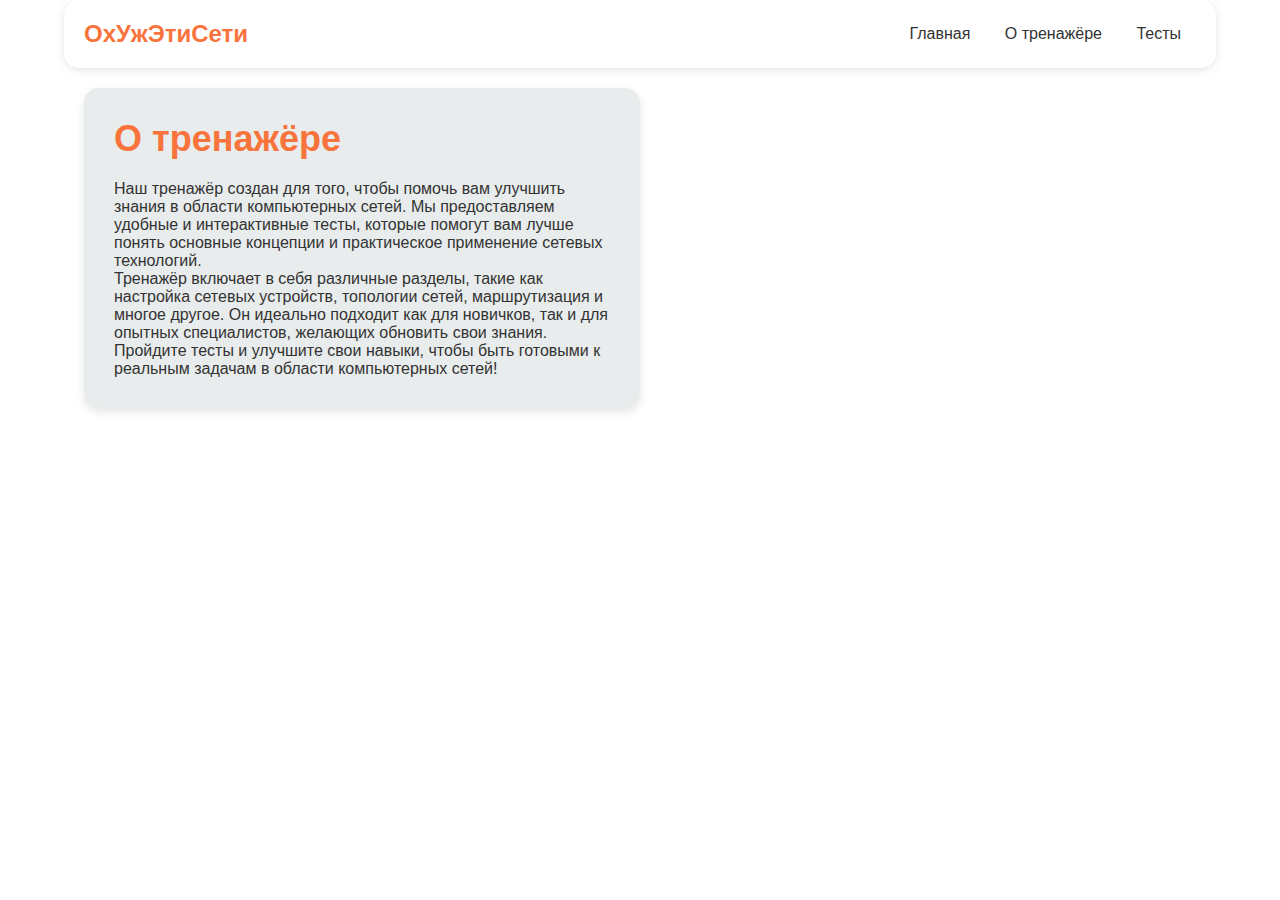
==== about.html @ 2da31a82 "кислов д.с._работа с стилями и страницой с тестами" ====
<!DOCTYPE html>
<html lang="ru">
<head>
    <meta charset="UTF-8">
    <meta name="viewport" content="width=device-width, initial-scale=1.0">
    <title>О тренажёре</title>
    <link rel="stylesheet" href="style.css">
</head>
<body>
    <div class="container">
        <header class="header">
            <div class="logo"><a href="index.html">ОхУжЭтиСети</a></div>
            <nav class="nav">
                <a href="index.html">Главная</a>
                <a href="about.html">О тренажёре</a>
                <a href="tests.html">Тесты</a>
            </nav>
        </header>
        <main class="content">
            <section class="intro">
                <h1>О тренажёре</h1>
                <p>Наш тренажёр создан для того, чтобы помочь вам улучшить знания в области компьютерных сетей. Мы предоставляем удобные и интерактивные тесты, которые помогут вам лучше понять основные концепции и практическое применение сетевых технологий.</p>
                <p>Тренажёр включает в себя различные разделы, такие как настройка сетевых устройств, топологии сетей, маршрутизация и многое другое. Он идеально подходит как для новичков, так и для опытных специалистов, желающих обновить свои знания.</p>
                <p>Пройдите тесты и улучшите свои навыки, чтобы быть готовыми к реальным задачам в области компьютерных сетей!</p>
            </section>
        </main>
    </div>
</body>
</html>
---- style.css ----
/* Общие стили */
* {
    margin: 0;
    padding: 0;
    box-sizing: border-box;
    font-family: Arial, sans-serif;
}

body {
    background-color: #fff;
    color: #333;
}

.container {
    width: 90%;
    max-width: 1200px;
    margin: 0 auto;
}

/* Шапка */
.header {
    display: flex;
    justify-content: space-between;
    align-items: center;
    padding: 20px;
    background: #fff;
    color: #333;
    border-radius: 15px;
    box-shadow: 0 2px 10px rgba(0, 0, 0, 0.1);
}

.logo a {
    font-size: 24px;
    font-weight: bold;
    text-decoration: none;
    color: #f8743c;
}

.nav a {
    color: #333;
    text-decoration: none;
    margin: 0 15px;
    transition: color 0.3s ease;
}

.nav a:hover {
    color: #f8743c;
}

/* Контент */
.content {
    display: flex;
    justify-content: space-between;
    align-items: center;
    height: 80vh;
    padding: 20px;
}

.intro {
    max-width: 50%;
    background: #e8ecec;
    padding: 30px;
    border-radius: 15px;
    box-shadow: 0 4px 10px rgba(0, 0, 0, 0.1);
}

h1 {
    font-size: 36px;
    margin-bottom: 20px;
    color: #f8743c;
}

.btn {
    display: inline-block;
    margin-top: 20px;
    padding: 10px 20px;
    background: #f8743c;
    color: #fff;
    text-decoration: none;
    border-radius: 10px;
    transition: background 0.3s ease;
}

.btn:hover {
    background: #e6632a;
}

/* Заглушка для фото */
.image-placeholder {
    width: 300px;
    height: 300px;
    background: #e8ecec;
    display: flex;
    align-items: center;
    justify-content: center;
    font-size: 20px;
    color: #666;
    border-radius: 15px;
    box-shadow: 0 4px 10px rgba(0, 0, 0, 0.1);
}
/* Обертка для контента на странице тестов */
.content {
    display: flex;
    justify-content: space-between;
    align-items: flex-start;
    padding: 20px;
}

/* Левая панель с темами */
.sidebar {
    width: 25%;
    padding: 20px;
    background-color: #e8ecec;
    border-radius: 15px;
    box-shadow: 0 2px 10px rgba(0, 0, 0, 0.1);
}

.sidebar h2 {
    margin-bottom: 15px;
    color: #f8743c;
}

.sidebar ul {
    list-style: none;
    padding: 0;
}

.sidebar ul li {
    margin: 10px 0;
}

.sidebar a {
    color: #333;
    text-decoration: none;
    font-weight: bold;
    display: block;
    padding: 10px;
    border-radius: 10px;
    transition: background 0.3s ease;
}

.sidebar a:hover {
    background-color: #f8743c;
    color: #fff;
}

/* Блок с тестами */
.test-container {
    width: 70%;
    padding: 20px;
    background-color: #e8ecec; /* Добавлен фон */
    border-radius: 15px;
    box-shadow: 0 4px 10px rgba(0, 0, 0, 0.1);
}

.test-container h2 {
    margin-bottom: 20px;
    color: #f8743c;
}

#test-content {
    display: flex;
    flex-direction: column;
}

.test-question {
    margin-bottom: 15px;
}

.test-question p {
    font-size: 18px;
}

.test-question label {
    display: block;
    margin: 5px 0;
}

.test-question input {
    margin-right: 10px;
}

/* Адаптивность */
@media (max-width: 768px) {
    .content {
        flex-direction: column;
        text-align: center;
        padding: 20px 0;
    }

    .sidebar {
        width: 100%;
        margin-bottom: 20px;
    }

    .test-container {
        width: 100%;
    }
}
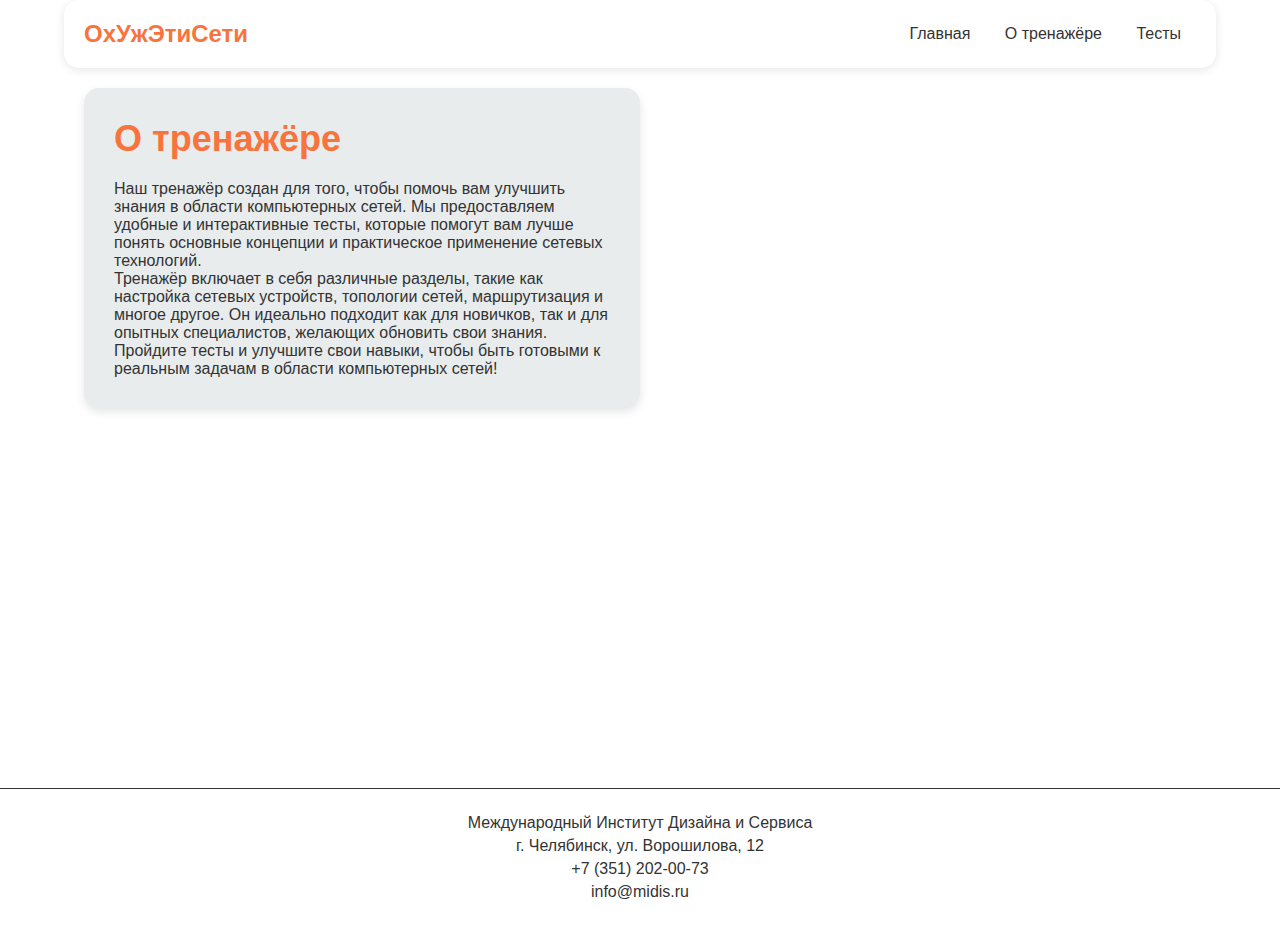
==== commit 4f8edcfa: "кислов д.с._добавил подвал и сделал пару тестов для проверки" ====
--- a/about.html
+++ b/about.html
@@ -26,4 +26,10 @@
         </main>
     </div>
 </body>
+<footer class="footer">
+    <p>Международный Институт Дизайна и Сервиса</p>
+    <p>г. Челябинск, ул. Ворошилова, 12</p>
+    <p>+7 (351) 202-00-73</p>
+    <p>info@midis.ru</p>
+</footer>
 </html>
--- a/style.css
+++ b/style.css
@@ -197,3 +197,16 @@
         width: 100%;
     }
 }
+
+.footer {
+    background-color: #fff;
+    border-top: 1px solid #333;
+    text-align: center;
+    padding: 20px;
+    font-size: 16px;
+    color: #333;
+}
+
+.footer p {
+    margin: 5px 0;
+}
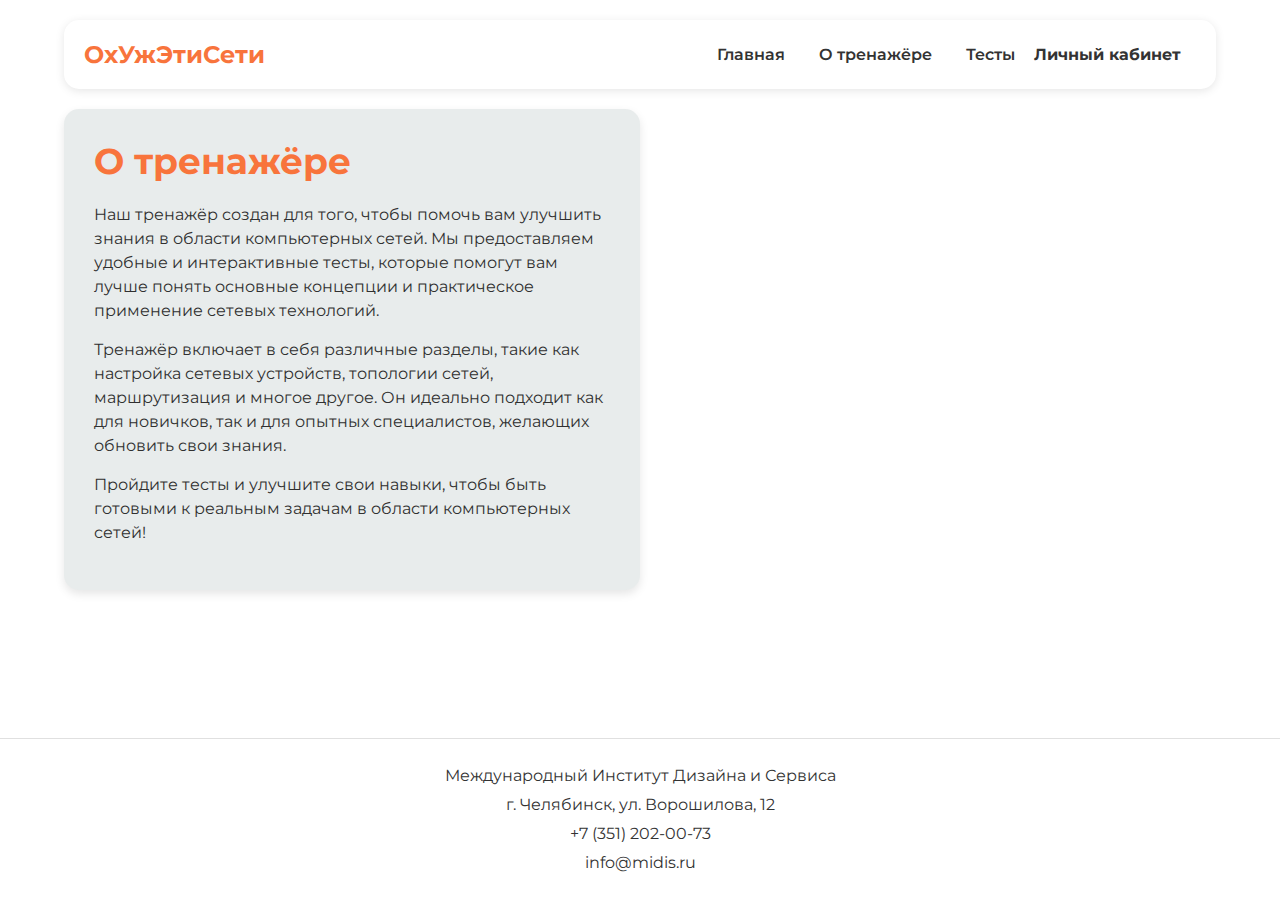
==== commit ccae9392: "кислов д.с._2 задание" ====
--- a/about.html
+++ b/about.html
@@ -4,16 +4,26 @@
     <meta charset="UTF-8">
     <meta name="viewport" content="width=device-width, initial-scale=1.0">
     <title>О тренажёре</title>
+    <link href="https://fonts.googleapis.com/css2?family=Montserrat:wght@600&display=swap" rel="stylesheet">
     <link rel="stylesheet" href="style.css">
+    <script src="script.js" defer></script>
 </head>
 <body>
     <div class="container">
         <header class="header">
             <div class="logo"><a href="index.html">ОхУжЭтиСети</a></div>
+            <div class="burger-menu" onclick="toggleMenu()">
+                <div></div>
+                <div></div>
+                <div></div>
+            </div>
             <nav class="nav">
-                <a href="index.html">Главная</a>
-                <a href="about.html">О тренажёре</a>
-                <a href="tests.html">Тесты</a>
+                <div class="nav-links">
+                    <a href="index.html">Главная</a>
+                    <a href="about.html">О тренажёре</a>
+                    <a href="tests.html">Тесты</a>
+                    <a href="results.html">Личный кабинет</a>
+                </div>
             </nav>
         </header>
         <main class="content">
--- a/style.css
+++ b/style.css
@@ -1,23 +1,25 @@
-/* Общие стили */
 * {
     margin: 0;
     padding: 0;
     box-sizing: border-box;
-    font-family: Arial, sans-serif;
+    font-family: 'Montserrat', sans-serif;
 }
 
 body {
     background-color: #fff;
-    color: #333;
+    color: #303030;
+    min-height: 100vh;
+    display: flex;
+    flex-direction: column;
 }
 
 .container {
     width: 90%;
     max-width: 1200px;
     margin: 0 auto;
-}
-
-/* Шапка */
+    flex: 1;
+}
+
 .header {
     display: flex;
     justify-content: space-between;
@@ -27,6 +29,7 @@
     color: #333;
     border-radius: 15px;
     box-shadow: 0 2px 10px rgba(0, 0, 0, 0.1);
+    margin-top: 20px;
 }
 
 .logo a {
@@ -36,24 +39,41 @@
     color: #f8743c;
 }
 
+.burger-menu {
+    display: none;
+    flex-direction: column;
+    cursor: pointer;
+}
+
+.burger-menu div {
+    width: 30px;
+    height: 4px;
+    background-color: #333;
+    margin: 5px;
+    transition: transform 0.3s, opacity 0.3s;
+}
+
+.nav {
+    display: flex;
+}
+
 .nav a {
     color: #333;
     text-decoration: none;
     margin: 0 15px;
     transition: color 0.3s ease;
+    font-weight: 600;
 }
 
 .nav a:hover {
     color: #f8743c;
 }
 
-/* Контент */
 .content {
     display: flex;
     justify-content: space-between;
-    align-items: center;
-    height: 80vh;
-    padding: 20px;
+    padding: 20px 0;
+    flex: 1;
 }
 
 .intro {
@@ -68,6 +88,18 @@
     font-size: 36px;
     margin-bottom: 20px;
     color: #f8743c;
+}
+
+h2 {
+    font-size: 28px;
+    margin-bottom: 20px;
+    color: #f8743c;
+}
+
+p {
+    margin-bottom: 15px;
+    line-height: 1.5;
+    font-weight: 400;
 }
 
 .btn {
@@ -79,34 +111,33 @@
     text-decoration: none;
     border-radius: 10px;
     transition: background 0.3s ease;
+    border: none;
+    cursor: pointer;
+    font-weight: 600;
 }
 
 .btn:hover {
     background: #e6632a;
 }
 
-/* Заглушка для фото */
 .image-placeholder {
-    width: 300px;
+    width: 45%;
     height: 300px;
     background: #e8ecec;
     display: flex;
     align-items: center;
     justify-content: center;
-    font-size: 20px;
-    color: #666;
     border-radius: 15px;
     box-shadow: 0 4px 10px rgba(0, 0, 0, 0.1);
-}
-/* Обертка для контента на странице тестов */
-.content {
-    display: flex;
-    justify-content: space-between;
-    align-items: flex-start;
-    padding: 20px;
-}
-
-/* Левая панель с темами */
+    overflow: hidden;
+}
+
+.image-placeholder img {
+    width: 100%;
+    height: 100%;
+    object-fit: cover;
+}
+
 .sidebar {
     width: 25%;
     padding: 20px;
@@ -132,7 +163,7 @@
 .sidebar a {
     color: #333;
     text-decoration: none;
-    font-weight: bold;
+    font-weight: 600;
     display: block;
     padding: 10px;
     border-radius: 10px;
@@ -144,48 +175,186 @@
     color: #fff;
 }
 
-/* Блок с тестами */
 .test-container {
     width: 70%;
     padding: 20px;
-    background-color: #e8ecec; /* Добавлен фон */
+    background-color: #e8ecec;
     border-radius: 15px;
     box-shadow: 0 4px 10px rgba(0, 0, 0, 0.1);
-}
-
-.test-container h2 {
+    margin-left: 20px;
+}
+
+#test-content {
+    display: flex;
+    flex-direction: column;
+}
+
+.test-question {
     margin-bottom: 20px;
-    color: #f8743c;
-}
-
-#test-content {
-    display: flex;
-    flex-direction: column;
-}
-
-.test-question {
-    margin-bottom: 15px;
+    background: #fff;
+    padding: 15px;
+    border-radius: 10px;
+    box-shadow: 0 2px 5px rgba(0, 0, 0, 0.1);
 }
 
 .test-question p {
     font-size: 18px;
+    font-weight: 600;
+    margin-bottom: 10px;
 }
 
 .test-question label {
     display: block;
-    margin: 5px 0;
+    margin: 8px 0;
+    padding: 8px;
+    border-radius: 5px;
+    transition: background 0.2s;
+    cursor: pointer;
+}
+
+.test-question label:hover {
+    background: #f0f0f0;
 }
 
 .test-question input {
     margin-right: 10px;
-}
-
-/* Адаптивность */
+    cursor: pointer;
+}
+
+.drag-drop-container {
+    display: flex;
+    flex-wrap: wrap;
+    gap: 15px;
+    margin-top: 15px;
+}
+
+.drag-item {
+    background: #fff;
+    padding: 10px 15px;
+    border-radius: 8px;
+    box-shadow: 0 2px 5px rgba(0, 0, 0, 0.1);
+    cursor: grab;
+    user-select: none;
+    transition: transform 0.2s;
+}
+
+.drag-item:active {
+    cursor: grabbing;
+    transform: scale(1.05);
+}
+
+.drop-zone {
+    min-height: 100px;
+    border: 2px dashed #f8743c;
+    border-radius: 10px;
+    padding: 15px;
+    margin-top: 15px;
+    display: flex;
+    flex-wrap: wrap;
+    gap: 10px;
+    align-items: flex-start;
+}
+
+.drag-drop-question {
+    margin-bottom: 30px;
+}
+
+.drag-drop-question img {
+    max-width: 100%;
+    height: auto;
+    border-radius: 8px;
+    margin-top: 10px;
+    box-shadow: 0 2px 5px rgba(0, 0, 0, 0.1);
+}
+
+.modal {
+    display: none;
+    position: fixed;
+    z-index: 1000;
+    left: 0;
+    top: 0;
+    width: 100%;
+    height: 100%;
+    background-color: rgba(0, 0, 0, 0.5);
+    justify-content: center;
+    align-items: center;
+}
+
+.modal-content {
+    background-color: #fff;
+    padding: 30px;
+    border-radius: 15px;
+    width: 90%;
+    max-width: 500px;
+    box-shadow: 0 5px 15px rgba(0, 0, 0, 0.3);
+    position: relative;
+}
+
+.close {
+    position: absolute;
+    top: 15px;
+    right: 20px;
+    font-size: 28px;
+    font-weight: bold;
+    color: #aaa;
+    cursor: pointer;
+}
+
+.close:hover {
+    color: #f8743c;
+}
+
+#modal-text {
+    margin-bottom: 20px;
+    font-size: 18px;
+    line-height: 1.5;
+}
+
+#modal-close-btn {
+    display: block;
+    margin: 20px auto 0;
+}
+
 @media (max-width: 768px) {
+    .header {
+        flex-direction: column;
+        align-items: flex-start;
+    }
+
+    .nav {
+        flex-direction: column;
+        width: 100%;
+        display: none;
+    }
+
+    .nav.active {
+        display: flex;
+    }
+
+    .nav a {
+        margin: 5px 0;
+        padding: 10px;
+    }
+
+    .burger-menu {
+        display: flex;
+        position: absolute;
+        top: 20px;
+        right: 20px;
+    }
+
     .content {
         flex-direction: column;
-        text-align: center;
-        padding: 20px 0;
+    }
+
+    .intro {
+        max-width: 100%;
+        margin-bottom: 20px;
+    }
+
+    .image-placeholder {
+        width: 100%;
+        height: 200px;
     }
 
     .sidebar {
@@ -195,18 +364,450 @@
 
     .test-container {
         width: 100%;
+        margin-left: 0;
+    }
+
+    .modal-content {
+        width: 95%;
+        padding: 20px;
+    }
+}
+
+@media (max-width: 480px) {
+    h1 {
+        font-size: 28px;
+    }
+
+    h2 {
+        font-size: 24px;
+    }
+
+    .intro, .sidebar, .test-container {
+        padding: 15px;
     }
 }
 
 .footer {
     background-color: #fff;
-    border-top: 1px solid #333;
+    border-top: 1px solid #e0e0e0;
     text-align: center;
     padding: 20px;
     font-size: 16px;
     color: #333;
+    margin-top: 30px;
 }
 
 .footer p {
     margin: 5px 0;
-}
+    font-weight: 400;
+}
+
+
+/* Современные анимации */
+@keyframes fadeIn {
+    from { opacity: 0; transform: translateY(10px) scale(0.98); }
+    to { opacity: 1; transform: translateY(0) scale(1); }
+}
+
+@keyframes float {
+    0% { transform: translateY(0); }
+    50% { transform: translateY(-5px); }
+    100% { transform: translateY(0); }
+}
+
+@keyframes gradientPulse {
+    0% { background-position: 0% 50%; }
+    50% { background-position: 100% 50%; }
+    100% { background-position: 0% 50%; }
+}
+
+.animated {
+    animation: fadeIn 0.6s cubic-bezier(0.22, 1, 0.36, 1) forwards;
+}
+
+.btn-pulse {
+    background: linear-gradient(135deg, #f8743c, #e6632a, #f8743c);
+    background-size: 200% 200%;
+    animation: gradientPulse 3s ease infinite;
+    border: none;
+    color: white;
+}
+
+.drag-item {
+    transition: all 0.3s cubic-bezier(0.25, 0.8, 0.25, 1);
+    box-shadow: 0 1px 3px rgba(0,0,0,0.12);
+}
+
+.drag-item:hover {
+    transform: translateY(-2px);
+    box-shadow: 0 4px 12px rgba(0,0,0,0.15);
+}
+
+.drop-zone {
+    min-height: 120px;
+    background: rgba(248, 116, 60, 0.05);
+    transition: all 0.3s ease;
+}
+
+.drop-zone.highlight {
+    background: rgba(248, 116, 60, 0.1);
+    box-shadow: inset 0 0 0 2px #f8743c;
+}
+
+.sequence-instruction {
+    font-size: 14px;
+    color: #666;
+    margin: 10px 0;
+    font-weight: 400;
+}
+
+.buttons-container {
+    display: flex;
+    gap: 10px;
+    margin-top: 15px;
+}
+
+/* Стили для последовательности в drop-zone */
+.drop-zone .drag-item {
+    width: 100%;
+    margin-bottom: 8px;
+    position: relative;
+    padding-left: 30px;
+}
+
+.drop-zone .drag-item::before {
+    content: "";
+    position: absolute;
+    left: 10px;
+    top: 50%;
+    transform: translateY(-50%);
+    width: 15px;
+    height: 15px;
+    background-color: #f8743c;
+    border-radius: 50%;
+}
+
+.drop-zone .drag-item:last-child {
+    margin-bottom: 0;
+}
+
+/* Анимация при правильном ответе */
+.correct-animation {
+    animation: float 0.6s ease, fadeIn 0.4s ease;
+}
+
+/* Адаптивные стили */
+@media (max-width: 768px) {
+    .drag-drop-container, .drop-zone {
+        width: 100%;
+    }
+    
+    .buttons-container {
+        flex-direction: column;
+    }
+    
+    .btn, .reset-btn {
+        width: 100%;
+    }
+}
+/* Стили для логотипа */
+.site-logo {
+    height: 40px;
+    margin-right: 10px;
+    vertical-align: middle;
+}
+
+.logo {
+    display: flex;
+    align-items: center;
+}
+
+.logo a {
+    display: flex;
+    align-items: center;
+    text-decoration: none;
+    color: #f8743c;
+    font-size: 24px;
+    font-weight: bold;
+}
+
+@media (max-width: 768px) {
+    .site-logo {
+        height: 30px;
+    }
+}
+/* Стили для страницы авторизации */
+.auth-container {
+    display: flex;
+    justify-content: center;
+    align-items: center;
+    min-height: 70vh;
+}
+
+.auth-form {
+    background: #e8ecec;
+    padding: 30px;
+    border-radius: 15px;
+    box-shadow: 0 4px 10px rgba(0, 0, 0, 0.1);
+    width: 100%;
+    max-width: 400px;
+}
+
+.auth-form h2 {
+    text-align: center;
+    margin-bottom: 20px;
+    color: #f8743c;
+}
+
+.form-group {
+    margin-bottom: 15px;
+}
+
+.form-group label {
+    display: block;
+    margin-bottom: 5px;
+    font-weight: 600;
+}
+
+.form-group input, .form-group select {
+    width: 100%;
+    padding: 10px;
+    border: 1px solid #ddd;
+    border-radius: 5px;
+    font-size: 16px;
+}
+
+.error-message {
+    color: #dc3545;
+    font-size: 14px;
+    margin-top: 5px;
+}
+
+/* Стили для страницы результатов */
+.results-container {
+    background: #e8ecec;
+    padding: 30px;
+    border-radius: 15px;
+    box-shadow: 0 4px 10px rgba(0, 0, 0, 0.1);
+    margin-top: 20px;
+}
+
+.result-item {
+    background: #fff;
+    padding: 15px;
+    border-radius: 10px;
+    margin-bottom: 15px;
+    box-shadow: 0 2px 5px rgba(0, 0, 0, 0.1);
+}
+
+.details-btn {
+    margin-top: 10px;
+    padding: 8px 15px;
+    font-size: 14px;
+}
+
+.result-details {
+    display: none;
+    margin-top: 15px;
+    padding: 15px;
+    background: #f8f9fa;
+    border-radius: 5px;
+}
+
+.questions-list {
+    margin-top: 10px;
+}
+
+.question-item {
+    padding: 10px;
+    margin-bottom: 10px;
+    border-left: 4px solid #ddd;
+}
+
+.question-item.correct {
+    border-left-color: #28a745;
+    background: rgba(40, 167, 69, 0.1);
+}
+
+.question-item.incorrect {
+    border-left-color: #dc3545;
+    background: rgba(220, 53, 69, 0.1);
+}
+
+/* Защита от перетаскивания между вопросами */
+[draggable="true"] {
+    user-select: none;
+    -moz-user-select: none;
+    -webkit-user-select: none;
+}
+
+.drag-drop-container .drag-item {
+    pointer-events: auto;
+}
+
+.drop-zone .drag-item {
+    pointer-events: none;
+}
+
+/* Стили для элементов последовательности */
+.drag-item {
+    display: flex;
+    align-items: center;
+    padding: 10px 15px;
+    margin-bottom: 8px;
+    background: #fff;
+    border-radius: 8px;
+    box-shadow: 0 2px 5px rgba(0,0,0,0.1);
+    cursor: grab;
+    transition: all 0.3s ease;
+    user-select: none;
+}
+
+.drag-item.dragging {
+    opacity: 0.5;
+    transform: scale(1.05);
+    box-shadow: 0 4px 15px rgba(0,0,0,0.2);
+}
+
+.item-index {
+    display: none;
+    justify-content: center;
+    align-items: center;
+    width: 25px;
+    height: 25px;
+    background-color: #f8743c;
+    color: white;
+    border-radius: 50%;
+    margin-right: 10px;
+    font-size: 14px;
+    font-weight: bold;
+    transition: background-color 0.3s ease;
+}
+
+.drop-zone .item-index {
+    display: flex;
+}
+
+.item-text {
+    flex-grow: 1;
+}
+
+/* Цвета для правильных/неправильных ответов */
+.drag-item.correct .item-index {
+    background-color: #4CAF50 !important;
+}
+
+.drag-item.incorrect .item-index {
+    background-color: #F44336 !important;
+}
+
+.sequence-hint {
+    font-size: 14px;
+    color: #666;
+    margin: 5px 0 15px;
+    font-style: italic;
+}
+
+/* Подсветка зоны сброса при перетаскивании */
+.drop-zone.highlight {
+    background: rgba(248, 116, 60, 0.1);
+    box-shadow: inset 0 0 0 2px #f8743c;
+}
+/* Стили для личного кабинета в навигации */
+.nav a[href="results.html"],
+.nav a[href="auth.html"] {
+    margin-left: auto;
+    font-weight: bold;
+}
+
+/* Стили для единой кнопки проверки */
+.btn-check-all {
+    display: block;
+    width: 100%;
+    max-width: 300px;
+    margin: 30px auto 0;
+    padding: 12px;
+    font-size: 16px;
+    background: linear-gradient(135deg, #f8743c, #e6632a);
+    border: none;
+}
+
+.btn-check-all:hover {
+    transform: translateY(-2px);
+    box-shadow: 0 4px 8px rgba(0,0,0,0.2);
+}
+
+/* Адаптация для мобильных */
+@media (max-width: 768px) {
+    .nav a[href="results.html"],
+    .nav a[href="auth.html"] {
+        margin-left: 0;
+        order: 3;
+        width: 100%;
+        text-align: center;
+        padding: 10px;
+        border-top: 1px solid #eee;
+    }
+    
+    .btn-check-all {
+        width: 90%;
+    }
+}
+/* Стили для русских названий в результатах */
+.result-item h3 {
+    color: #f8743c;
+    margin-bottom: 10px;
+}
+
+/* Адаптация для мобильных */
+@media (max-width: 768px) {
+    .nav a[href="results.html"], 
+    .nav a[href="auth.html"] {
+        order: 3;
+        width: 100%;
+        text-align: center;
+        padding: 12px 0;
+        border-top: 1px solid #eee;
+        margin-top: 10px;
+    }
+}
+
+/* Стили для кнопки сброса */
+.reset-btn {
+    background-color: #6c757d;
+    margin-top: 10px;
+    padding: 8px 15px;
+    font-size: 14px;
+    margin-bottom: 60px;
+}
+
+.reset-btn:hover {
+    background-color: #5a6268;
+}
+
+.buttons-container {
+    display: flex;
+    justify-content: flex-end;
+    margin-top: 10px;
+}
+
+/* Стили для перетаскивания */
+.drag-drop-container {
+    min-height: 60px;
+    padding: 10px;
+    background-color: rgba(248, 116, 60, 0.05);
+    border-radius: 8px;
+    margin-bottom: 10px;
+}
+
+.drop-zone {
+    min-height: 60px;
+    background-color: rgba(248, 116, 60, 0.05);
+    border: 2px dashed #f8743c;
+    border-radius: 8px;
+    padding: 10px;
+}
+
+.drop-zone.highlight {
+    background-color: rgba(248, 116, 60, 0.1);
+}